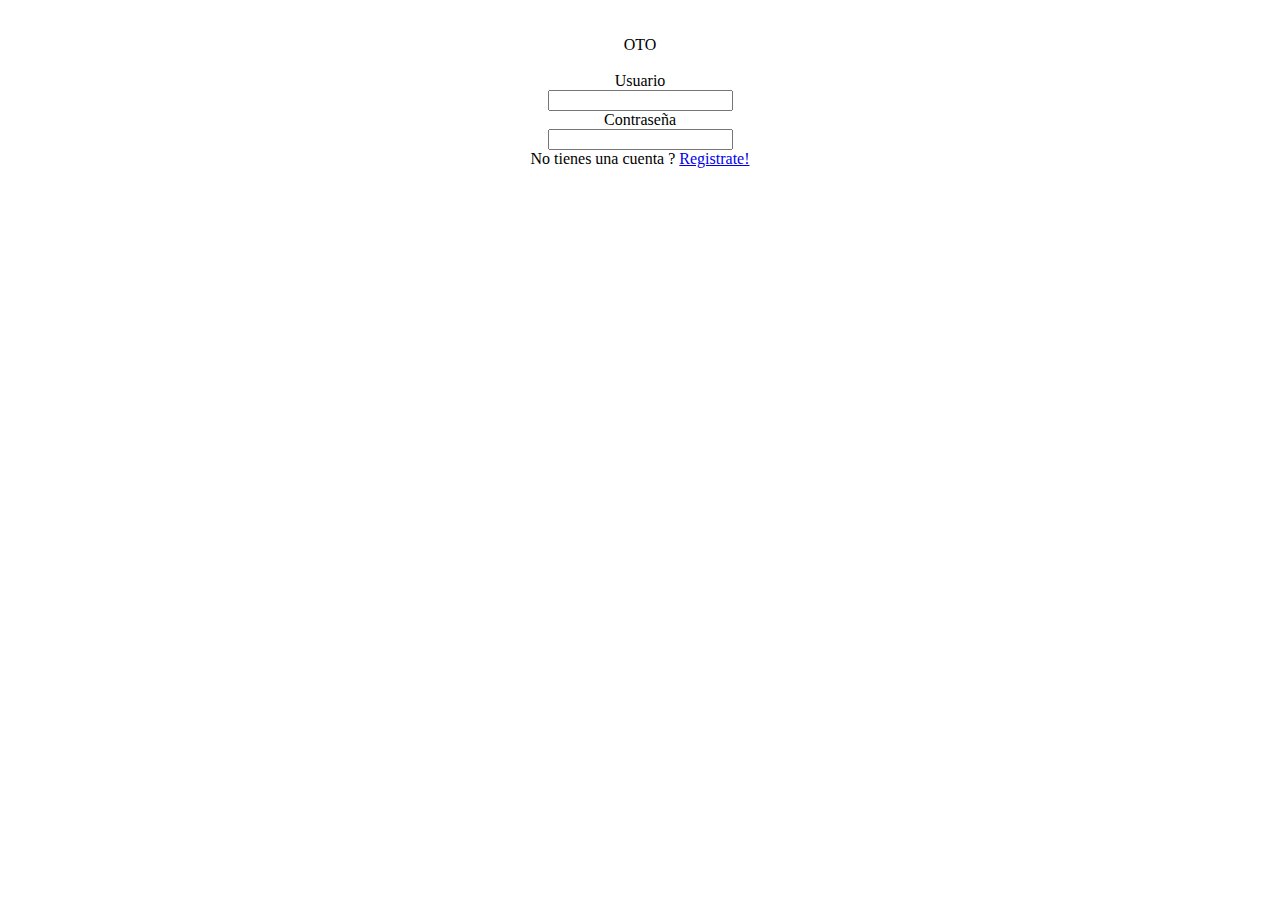
==== login.html @ f2ddd3aa "Test 3" ====
<!DOCTYPE html>
<html lang="en">
<head>
  <meta charset="UTF-8">
  <meta name="viewport" content="width=device-width, initial-scale=1.0">
  <link rel="stylesheet" href="https://cdn.jsdelivr.net/npm/bootstrap@4.6.0/dist/css/bootstrap.min.css" integrity="sha384-B0vP5xmATw1+K9KRQjQERJvTumQW0nPEzvF6L/Z6nronJ3oUOFUFpCjEUQouq2+l" crossorigin="anonymous">
  <link rel="stylesheet" href="https://cdn.jsdelivr.net/npm/bootstrap-icons@1.3.0/font/bootstrap-icons.css">
  <link rel="stylesheet" href="styles.css">
  <title>OTO -INGRESAR AL SITIO</title>
</head>
<body>
<div class="container-fluid">
    <header>
        <div class="row">
        <div class="col-12"> <br> <br>
        </div>
        </div>
    </header>
   
    <div class="row" align="center" >

        <div class="col-12 " align="center">   OTO <br><br></div>
       
        <div class="d-md-block col-md-3">

        </div>
     
        <div class="col-md-6" align="center">
           
            
            <form>
            <div class="form-group row">
                <label for="user" class="col-sm-3 col-form-label"> Usuario </label>
                <div class="col-sm-9">
                  <input type="usuario" class="form-control" id="user">
                </div>
              </div>
              <div class="form-group row">
                <label for="contraseña" class="col-sm-3 col-form-label">Contraseña</label>
                <div class="col-sm-9">
                  <input type="password" class="form-control" id="contraseña">
                </div>
              </div>

              <div class="col-12">
                  No tienes una cuenta ?   <a href="registro.html"> Registrate!</a>
              </div>
            </form>

            
              
        </div>

        <div class="d-sm-block col-md-3">

        </div>
        
    </div>

</div>


</body>
</html>
---- styles.css ----
body{
  margin: 0px;
  padding: 0px;
  position: relative;
}
.bordeRojo{
  border-color: red;
}
.oculto{
  display: none;
}
.oclusioner{
  position: absolute;
  top: 56px;
  z-index: 0;
  width: 100vw;
  height: calc(100vh - 56px);
  background-color: #00000040;
}

.alertModal{
  width: 100%;
  height: 100%;
  position: relative;
  padding: 5px;
}

.alertBox{
  position: absolute;
  background-color: antiquewhite;
  width: 80%;
  height: max-content;
  padding: 10px 20px;
  top: 50%;
  left: 50%;
  transform: translate(-50%,-50%);
}

.main{
  height: calc(100vh - 56px);
  overflow-y: auto;
}

.taskinfo{
  height: 100%;  
}

.taskinfo__form{
  display: flex;
  flex-direction: column;
  justify-content: space-around;
  height: 100%;
}

.taskcontainer{
  border: 2px solid black;
  border-radius: 20px 20px 20px 20px;
  overflow: hidden;
}

.vieweritem{
  border-bottom: 2px solid black;
}

.taskhead{
  display: flex;
  justify-content: space-between;
  padding: 8px 6px;
  align-items: center;
}

.taskhead__name{
  margin: 0px;
  font-weight: bold;
}

.taskhead__first{
  display: flex;
}

.taskhead__first > i{
  padding-right: 8px;
  cursor: pointer;
}

.taskhead__icons > i{
  margin: 0px 6px;
  cursor: pointer;
}

.taskbody{
  border-top: 1px solid #ACACAC;
  padding: 4px 12px;
}

.ieliminar:hover{
  color: red;
}
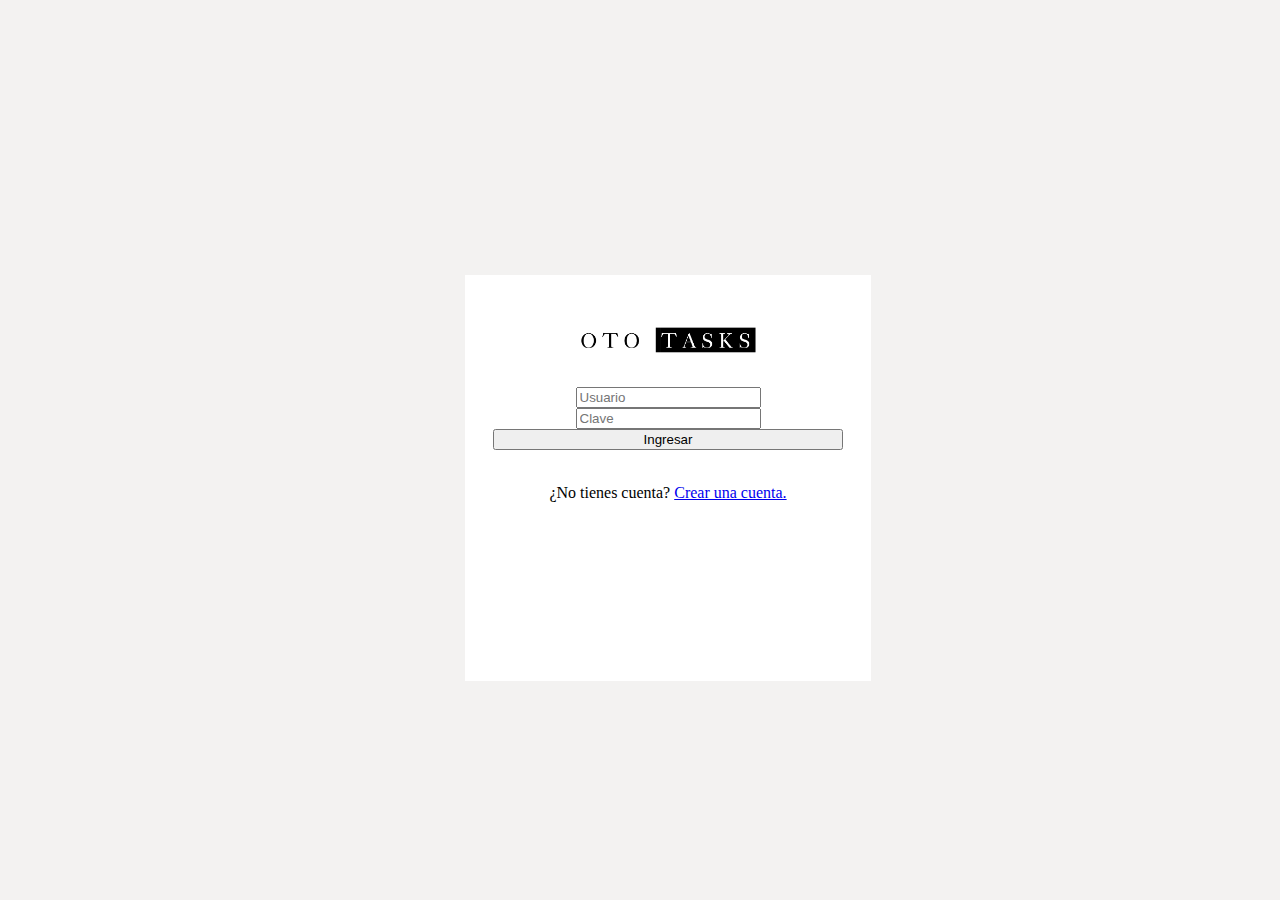
==== commit 3c14a2e1: "Diseños UωU" ====
--- a/login.html
+++ b/login.html
@@ -1,64 +1,57 @@
 <!DOCTYPE html>
 <html lang="en">
 <head>
-  <meta charset="UTF-8">
-  <meta name="viewport" content="width=device-width, initial-scale=1.0">
-  <link rel="stylesheet" href="https://cdn.jsdelivr.net/npm/bootstrap@4.6.0/dist/css/bootstrap.min.css" integrity="sha384-B0vP5xmATw1+K9KRQjQERJvTumQW0nPEzvF6L/Z6nronJ3oUOFUFpCjEUQouq2+l" crossorigin="anonymous">
-  <link rel="stylesheet" href="https://cdn.jsdelivr.net/npm/bootstrap-icons@1.3.0/font/bootstrap-icons.css">
-  <link rel="stylesheet" href="styles.css">
-  <title>OTO -INGRESAR AL SITIO</title>
+    <meta charset="UTF-8">
+    <meta http-equiv="X-UA-Compatible" content="IE=edge">
+    <meta name="viewport" content="width=device-width, initial-scale=1.0">
+    <title>Iniciar Sesion - Oto Task</title>
+    <link rel="stylesheet" href="https://static2.sharepointonline.com/files/fabric/office-ui-fabric-core/11.0.0/css/fabric.min.css"/>
+    <link href="https://cdn.jsdelivr.net/npm/bootstrap@5.0.0-beta2/dist/css/bootstrap.min.css" rel="stylesheet" integrity="sha384-BmbxuPwQa2lc/FVzBcNJ7UAyJxM6wuqIj61tLrc4wSX0szH/Ev+nYRRuWlolflfl" crossorigin="anonymous">
 </head>
-<body>
-<div class="container-fluid">
-    <header>
-        <div class="row">
-        <div class="col-12"> <br> <br>
+<body class="ms-Fabric" dir="ltr">
+    <div class="contenedor">
+        <div class="ms-motion-scaleDownIn centrado" align="center">
+            <!--label class="ms-fontSize-20">Iniciar Sesión</label> <br> <br-->
+            <br> <img src="img/logo.png" alt="logo" width="200px"> <br> <br>
+            <form action="">
+                <div class="input-group mb-3">
+                    <span class="input-group-text" id="basic-addon1"><i class="ms-Icon ms-Icon--Contact" aria-hidden="true"></i></span>
+                    <input type="text" class="form-control" placeholder="Usuario" aria-label="Usuario" aria-describedby="basic-addon1" required>
+                </div>
+                <div class="input-group mb-3">
+                    <span class="input-group-text" id="basic-addon1"><i class="ms-Icon ms-Icon--Permissions" aria-hidden="true"></i></span>
+                    <input type="password" class="form-control" placeholder="Clave" aria-label="Clave" aria-describedby="basic-addon1" required>
+                </div>
+                <button type="submit" class="btn btn-outline-secondary" style="width: 100%;" href="index.html">Ingresar</button>
+            </form> <br>
+            <p class="ms-fontSize-14">¿No tienes cuenta? <a href="registro.html">Crear una cuenta.</a></p>
         </div>
-        </div>
-    </header>
-   
-    <div class="row" align="center" >
-
-        <div class="col-12 " align="center">   OTO <br><br></div>
-       
-        <div class="d-md-block col-md-3">
-
-        </div>
-     
-        <div class="col-md-6" align="center">
-           
-            
-            <form>
-            <div class="form-group row">
-                <label for="user" class="col-sm-3 col-form-label"> Usuario </label>
-                <div class="col-sm-9">
-                  <input type="usuario" class="form-control" id="user">
-                </div>
-              </div>
-              <div class="form-group row">
-                <label for="contraseña" class="col-sm-3 col-form-label">Contraseña</label>
-                <div class="col-sm-9">
-                  <input type="password" class="form-control" id="contraseña">
-                </div>
-              </div>
-
-              <div class="col-12">
-                  No tienes una cuenta ?   <a href="registro.html"> Registrate!</a>
-              </div>
-            </form>
-
-            
-              
-        </div>
-
-        <div class="d-sm-block col-md-3">
-
-        </div>
-        
     </div>
-
-</div>
-
-
+    <style>
+        html,body{margin:0%;}
+        .contenedor{
+            background: #f3f2f1;
+            height: 100vh;
+        }
+        .centrado{
+            background: white;
+            width: 350px;
+            height: 350px;
+            position: absolute;
+            top: 50%;
+            left: 50%;
+            margin-top: -175px;
+            margin-left: -175px;
+            padding: 28px;
+        }
+        .about{
+            width: 200px;
+            height: 200px;
+            position: absolute;
+            bottom: 0;
+            right: 50%;
+            margin-right: -100px;
+        }
+    </style>
 </body>
 </html>